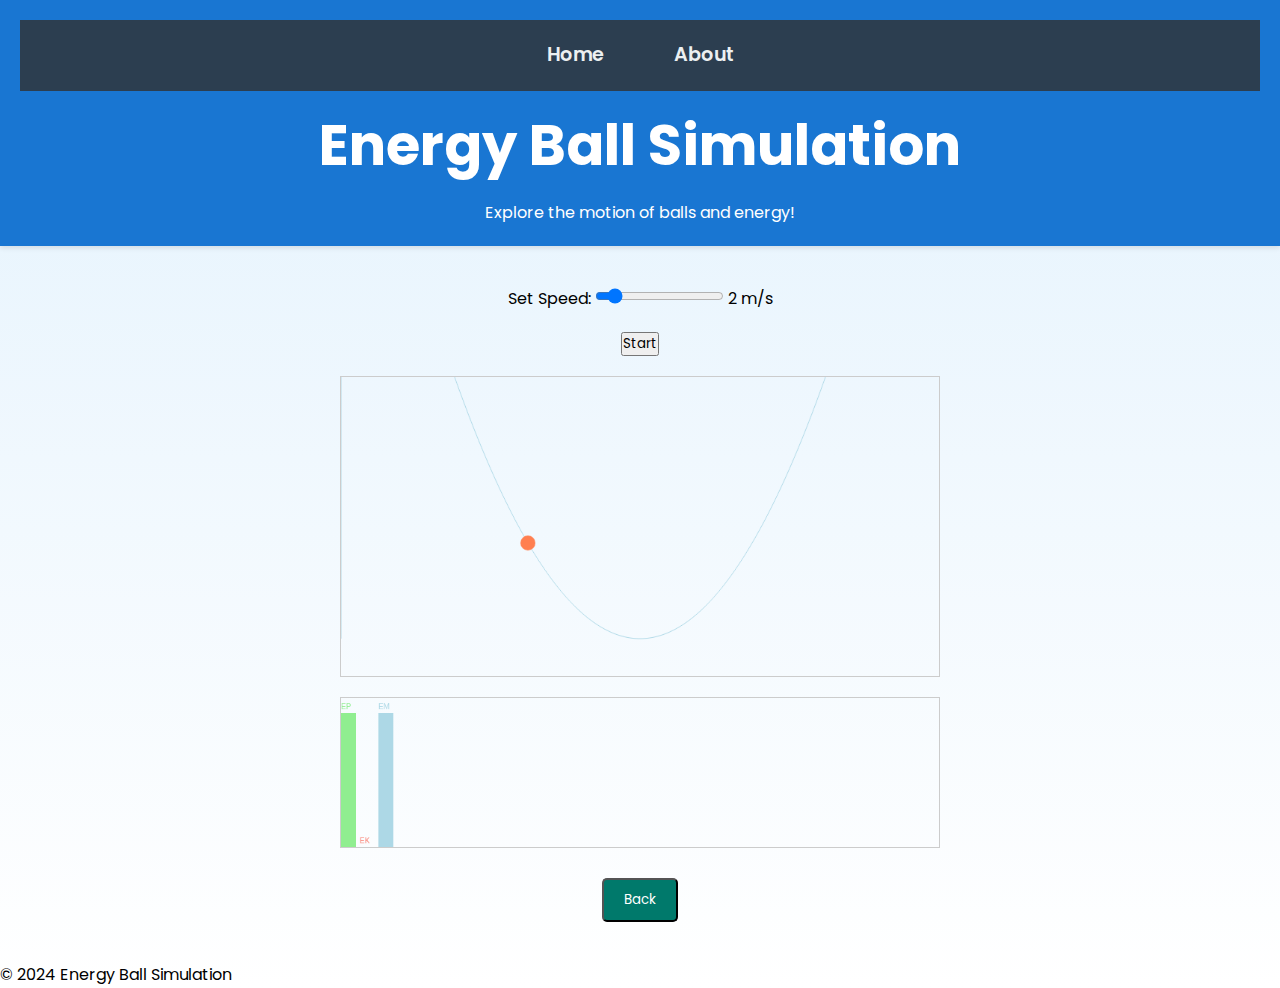
==== simulation_energy_conservation.html @ be059001 "done finally" ====
<!DOCTYPE html>
<html lang="en"> <!-- Ubah ke bahasa Inggris -->
  <head>
    <meta charset="UTF-8" />
    <meta name="viewport" content="width=device-width, initial-scale=1.0" />
    <link href="https://fonts.googleapis.com/css2?family=Poppins:wght@400;600&display=swap" rel="stylesheet">
    <link rel="stylesheet" href="styles.css" />
    <title>Energy Ball Simulation</title>
    <style>
      body {
        font-family: 'Poppins', sans-serif;
        margin: 0;
        padding: 0;
      }
      header {
        text-align: center;
        padding: 20px;
        background-color: #f4f4f4; /* Warna latar belakang yang konsisten */
        box-shadow: 0 2px 5px rgba(0, 0, 0, 0.1);
      }
      nav ul {
        list-style-type: none;
        padding: 0;
      }
      nav ul li {
        display: inline;
        margin: 0 15px;
      }
      nav ul li a {
        text-decoration: none;
        color: #333;
      }
      h1 {
        margin: 10px 0;
      }
      #controls {
        text-align: center;
        margin: 20px;
      }
      canvas {
        display: block;
        margin: 20px auto;
        border: 1px solid #ccc;
      }
      button {
        display: block;
        margin: 20px auto;
      }
    </style>
  </head>
  <body>
    <header>
      <nav>
        <ul>
          <li><a href="index.html">Home</a></li>
          <li><a href="about.html">About</a></li>
        </ul>
      </nav>
      <h1>Energy Ball Simulation</h1>
      <p>Explore the motion of balls and energy!</p>
    </header>

    <main>
      <div id="controls">
        <label for="speedSlider">Set Speed: </label>
        <input
          type="range"
          id="speedSlider"
          min="1"
          max="10"
          value="2"
          step="0.1"
        />
        <span id="speedValue">2 m/s</span>
        <button id="toggleButton">Start</button>
      </div>
      <canvas id="canvas" width="800" height="400"></canvas>
      <canvas id="energyCanvas" width="800" height="200"></canvas>
      
      <button id="kembali" onclick="goBack()">Back</button>
    </main>

    <footer>
      <p>&copy; 2024 Energy Ball Simulation</p>
    </footer>

    <script src="script2.js"></script>
  </body>
</html>
---- styles.css ----
/* Reset margin dan padding untuk semua elemen */
* {
    margin: 0;
    padding: 0;
    box-sizing: border-box;
}

/* Header */
header {
    background-color: #1976d2 !important; /* Warna header yang lebih menarik */
    color: #ffffff ; /* Teks putih */
    padding: 20px 0; /* Padding lebih besar */
    box-shadow: 0 4px 8px rgba(0, 0, 0, 0.2);
}

/* Body */
body {
    font-family: 'Poppins', sans-serif;
    line-height: 1.6;
    background: linear-gradient(to bottom, #e3f2fd, #ffffff); 
}

/* Judul dan elemen lainnya */
h1 {
    font-size: 3.5rem; /* Ukuran judul lebih besar */
    font-weight: bold;
    color: #ffffff; /* Warna teks judul */
    text-align: center; /* Rata tengah */
    margin: 0; /* Hilangkan margin atas */
}

h3 {
    color: #424242; /* Warna teks hasil gaya */
    margin-top: 20px; /* Jarak dari elemen di atas */
}

h2, label, button {
    font-family: 'Poppins', sans-serif; /* Konsisten di seluruh elemen */
}



/* Navigation Bar */
nav {
    background-color: #2C3E50; /* Darker shade for contrast */
    display: flex;
    justify-content: center;
    padding: 20px 0;
}

nav ul {
    list-style-type: none;
    display: flex;
    gap: 40px; /* Spacing between links */
}

nav ul li {
    font-size: 1.2rem; /* Larger font size */
}

nav a {
    color: #ECF0F1 !important; /* Softer white */
    text-decoration: none;
    font-weight: 600;
    transition: color 0.3s ease; /* Smooth hover transition */
}

nav a:hover {
    color: #1ABC9C; /* Subtle hover effect */
}

/* Welcome Section */
main h1 {
    font-size: 3rem;
    font-weight: bold;
    color: #34495E; /* Soft dark blue for elegance */
    text-align: center;
    margin-top: 30px;
}

/* Main */
main {
    padding: 20px;
    text-align: center;
}

.simulasi-container {
    display: flex;
    justify-content: center;
    gap: 20px;
    flex-wrap: wrap;
}

.simulasi {
    width: 300px;
    margin: 20px 0;
    padding: 15px;
    border: 1px solid #ccc;
    border-radius: 8px;
    background-color: #f9f9f9;
    display: flex;
    flex-direction: column;
    align-items: center;
    transition: transform 0.3s;
}

.simulasi:hover {
    transform: scale(1.02);
}

.simulasi img {
    width: 100%;
    height: auto;
    border-radius: 5px;
}

/* Tombol View Course di bawah gambar */
.view-course {
    display: inline-block;
    margin-top: 10px;
    padding: 10px 15px;
    background-color: #00796b;
    color: white;
    border: none;
    border-radius: 5px;
    text-decoration: none;
    transition: background-color 0.3s, transform 0.3s; /* Tambahkan transisi */
}

.view-course:hover {
    background-color: #004d40;
    transform: scale(1.05); /* Efek sedikit zoom saat hover */
}

/* Tombol Coming Soon */
.coming-soon {
    display: inline-block;
    margin-top: 10px;
    padding: 10px 15px;
    background-color: #f39c12; /* Warna oranye */
    color: white;
    border: none;
    border-radius: 5px;
    text-decoration: none;
    cursor: not-allowed; /* Menunjukkan tidak bisa diklik */
    transition: background-color 0.3s;
}

.coming-soon:hover {
    background-color: #e67e22; /* Warna oranye lebih gelap saat hover */
}

/* Tombol Kembali */
#kembali {
    margin-top: 30px; /* Jarak yang lebih besar */
    padding: 10px 20px; /* Padding yang lebih besar */
    background-color: #00796b; /* Warna tombol */
    color: white;
    border-radius: 5px;
    transition: background-color 0.3s;
}

#kembali:hover {
    background-color: #004d40; /* Warna saat hover */
}

/* Canvas untuk simulasi */
canvas {
    border: 1px solid #ccc;
    margin-top: 20px;
    width: 100%;
    max-width: 600px;
}
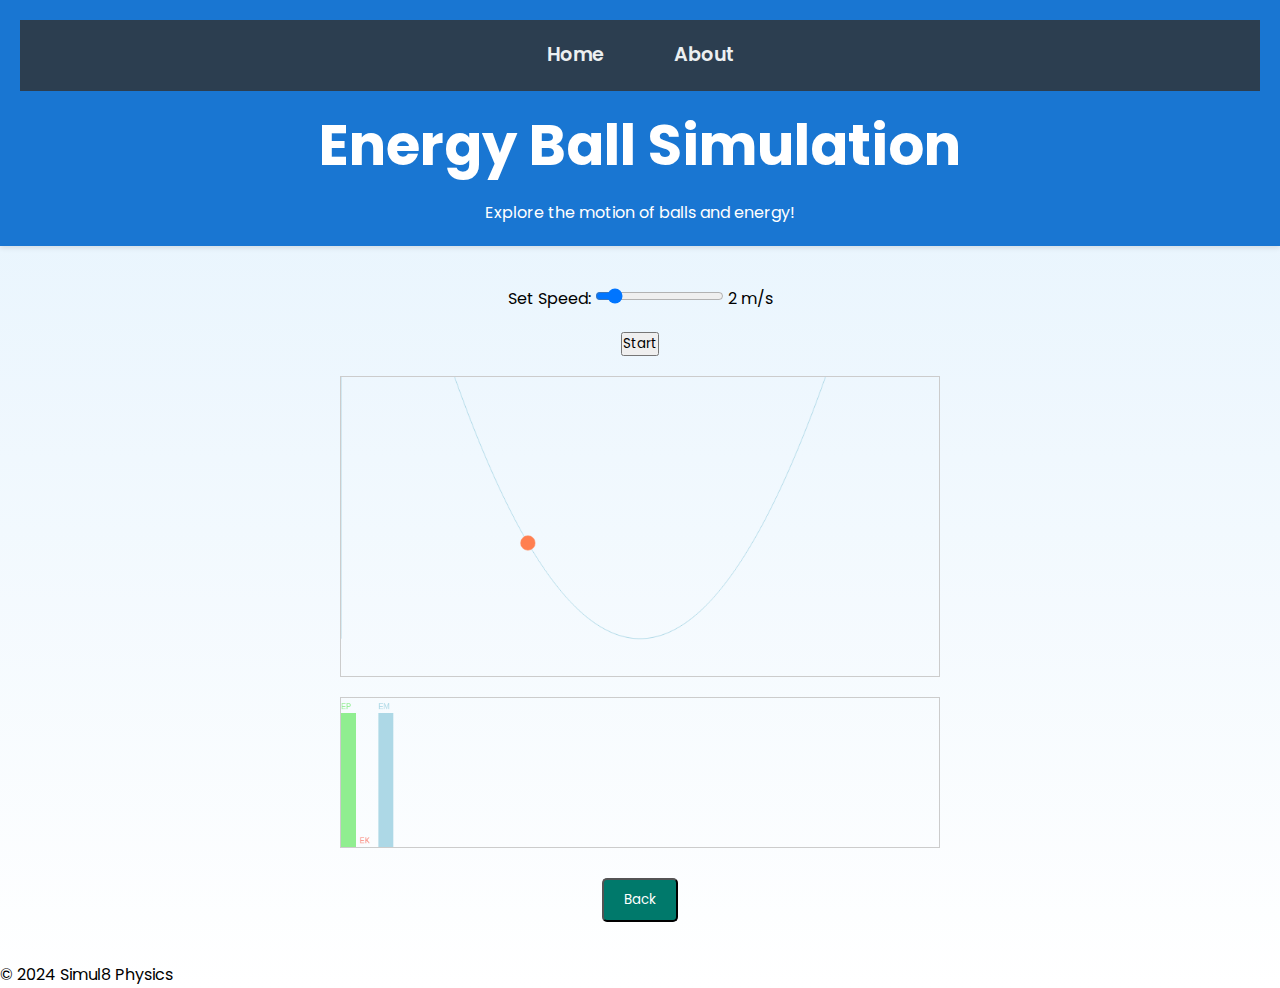
==== commit 44be8f8d: "last minute bgt" ====
--- a/simulation_energy_conservation.html
+++ b/simulation_energy_conservation.html
@@ -81,7 +81,7 @@
     </main>
 
     <footer>
-      <p>&copy; 2024 Energy Ball Simulation</p>
+      <p>&copy; 2024 Simul8 Physics</p>
     </footer>
 
     <script src="script2.js"></script>
